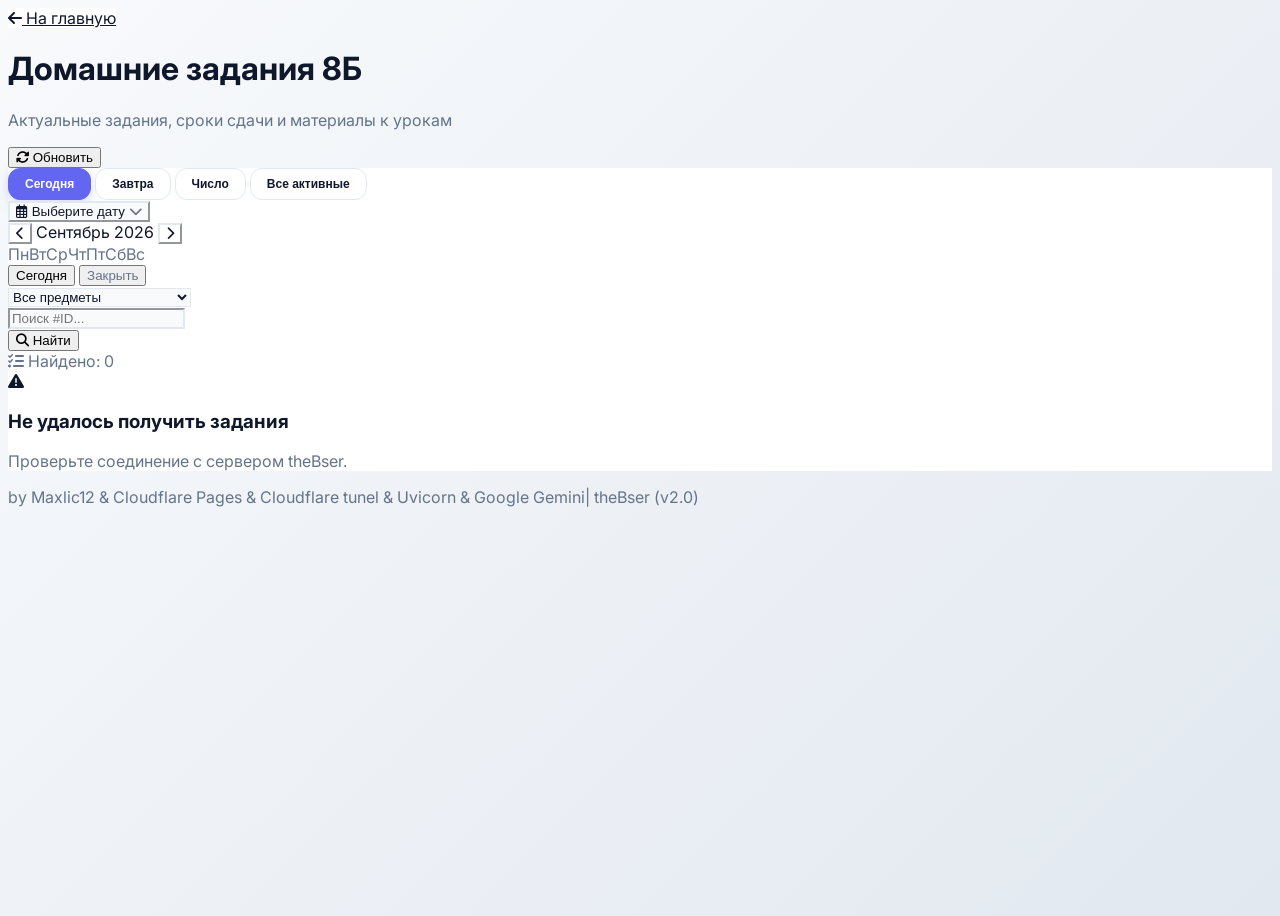
==== homework.html @ cbc35d7a "Add files via upload" ====
<!DOCTYPE html>
<html lang="ru">
<head>
    <meta charset="UTF-8">
    <meta name="viewport" content="width=device-width, initial-scale=1.0">
    <title>theBser — Домашние задания 8Б</title>


<!-- Yandex.Metrika counter -->
<script type="text/javascript">
    (function(m,e,t,r,i,k,a){
        m[i]=m[i]||function(){(m[i].a=m[i].a||[]).push(arguments)};
        m[i].l=1*new Date();
        for (var j = 0; j < document.scripts.length; j++) {if (document.scripts[j].src === r) { return; }}
        k=e.createElement(t),a=e.getElementsByTagName(t)[0],k.async=1,k.src=r,a.parentNode.insertBefore(k,a)
    })(window, document,'script','https://mc.yandex.ru/metrika/tag.js?id=111460868', 'ym');

    ym(111460868, 'init', {ssr:true, webvisor:true, clickmap:true, referrer: document.referrer, url: location.href, accurateTrackBounce:true, trackLinks:true});
</script>
<noscript><div><img src="https://mc.yandex.ru/watch/111460868" style="position:absolute; left:-9999px;" alt="" /></div></noscript>
<!-- /Yandex.Metrika counter -->




    <script>
        const initialTheme = localStorage.getItem('thebser_theme') || 'light';
        if (initialTheme === 'dark') {
            document.documentElement.classList.add('dark-theme');
        } else {
            document.documentElement.classList.remove('dark-theme');
        }
    </script>

    <link rel="stylesheet" href="https://cdn.jsdelivr.net/npm/tailwindcss@2.2.19/dist/tailwind.min.css">
    <link rel="stylesheet" href="https://cdn.jsdelivr.net/npm/@fortawesome/fontawesome-free@6.4.0/css/all.min.css">
    <link href="https://fonts.googleapis.com/css2?family=Inter:wght@400;500;600;700;800;900&display=swap" rel="stylesheet">
    <link rel="stylesheet" href="thebser-core.css">

    <style>
        .hw-card {
            transition: all 0.25s cubic-bezier(0.4, 0, 0.2, 1);
            cursor: pointer;
        }
        .hw-card:hover {
            transform: translateY(-4px);
            box-shadow: 0 16px 30px var(--shadow-color);
            border-color: var(--primary) !important;
        }
        .hw-input {
            background-color: var(--input-bg) !important;
            border-color: var(--card-border) !important;
            color: var(--text-main) !important;
        }
        .hw-input:focus {
            outline: none;
            border-color: var(--primary) !important;
            box-shadow: 0 0 0 3px rgba(99, 102, 241, 0.2);
        }

        /* Обрезка длинного текста карточек с троеточием (...) */
        .line-clamp-2 {
            display: -webkit-box;
            -webkit-line-clamp: 2;
            -webkit-box-orient: vertical;
            overflow: hidden;
            text-overflow: ellipsis;
        }
        .line-clamp-3 {
            display: -webkit-box;
            -webkit-line-clamp: 3;
            -webkit-box-orient: vertical;
            overflow: hidden;
            text-overflow: ellipsis;
        }
    </style>
</head>
<body class="p-3 sm:p-6 md:p-10">

    <div class="max-w-4xl mx-auto">
        <!-- ШАПКА -->
        <header class="flex flex-col sm:flex-row items-start sm:items-center justify-between pb-6 mb-6 border-b gap-4" style="border-color: var(--card-border) !important;">
            <div class="flex items-center gap-3">
                <a href="index.html" class="inline-flex items-center gap-2 px-3.5 py-2 rounded-2xl theme-card border hover:border-indigo-500 font-semibold text-xs transition shadow-sm">
                    <i class="fas fa-arrow-left text-indigo-500"></i>
                    <span>На главную</span>
                </a>
                <div class="h-6 w-[1px] bg-gray-300 dark:bg-gray-700 hidden sm:block"></div>
                <div>
                    <h1 class="text-xl sm:text-2xl font-black leading-tight flex items-center gap-2" style="color: var(--text-main) !important;">
                        <span>Домашние задания</span>
                        <span class="text-xs px-2 py-0.5 rounded-lg bg-indigo-500/20 text-indigo-400 font-bold uppercase tracking-wider">8Б</span>
                    </h1>
                    <p class="theme-text-muted text-xs">Актуальные задания, сроки сдачи и материалы к урокам</p>
                </div>
            </div>

            <button onclick="refreshHomework()" class="px-4 py-2 bg-indigo-600 hover:bg-indigo-700 text-white rounded-xl text-xs font-bold transition flex items-center gap-2 shadow-md">
                <i class="fas fa-sync-alt" id="refreshIcon"></i>
                <span>Обновить</span>
            </button>
        </header>

        <!-- ПАНЕЛЬ ВЫБОРА РЕЖИМА И ПОИСКА -->
        <div class="theme-card border rounded-3xl p-3.5 sm:p-5 shadow-sm mb-6">
            <div class="flex flex-col md:flex-row items-stretch md:items-center justify-between gap-3">
                
                <!-- Кнопки выбора режима (стиль как в расписании) -->
<div class="inline-flex items-center gap-1.5 p-1 rounded-2xl bg-gray-100 dark:bg-gray-900 border border-gray-200 dark:border-gray-800 text-xs font-bold self-start overflow-x-auto max-w-full">
    <button id="btnModeToday" onclick="setMode('today')" class="thebser-tab-btn active">Сегодня</button>
    <button id="btnModeTomorrow" onclick="setMode('tomorrow')" class="thebser-tab-btn inactive">Завтра</button>
    <button id="btnModeDate" onclick="setMode('date')" class="thebser-tab-btn inactive">Число</button>
    <button id="btnModeAll" onclick="setMode('all')" class="thebser-tab-btn inactive">Все активные</button>
</div>

                <!-- Поиск, календарь и счетчик -->
                <div class="flex flex-wrap items-center gap-2 justify-end">
                    <!-- Календарь TheBser -->
                    <div id="datePickerWrapper" class="hidden relative w-full sm:w-auto">
                        <button type="button" id="hwCalendarToggleBtn" onclick="toggleCustomCalendar(event)" class="hw-input border px-3.5 py-1.5 rounded-xl text-xs font-semibold flex items-center justify-between gap-2.5 w-full sm:w-auto shadow-sm transition hover:border-indigo-500">
                            <span class="flex items-center gap-2">
                                <i class="far fa-calendar-alt text-indigo-500"></i>
                                <span id="hwCalendarBtnLabel">Выберите дату</span>
                            </span>
                            <i class="fas fa-chevron-down text-[10px] theme-text-muted transition duration-200" id="hwCalendarChevron"></i>
                        </button>
                        <input type="hidden" id="hwDatePicker" value="">

                        <!-- Выпадающий календарь -->
                        <div id="hwCustomCalendar" onclick="event.stopPropagation()" class="hidden absolute top-full left-0 sm:left-auto sm:right-0 mt-2 z-50 theme-card border rounded-3xl p-4 shadow-2xl w-72 backdrop-blur-xl select-none animate-fadeIn">
                            <div class="flex items-center justify-between mb-3 pb-2 border-b border-gray-100 dark:border-gray-800">
                                <button type="button" onclick="navigateCalMonth(-1)" class="w-8 h-8 rounded-xl flex items-center justify-center theme-card border hover:border-indigo-500 text-xs text-indigo-500 transition shadow-2xs">
                                    <i class="fas fa-chevron-left"></i>
                                </button>
                                <span id="calMonthYearTitle" class="text-xs font-black capitalize" style="color: var(--text-main);">Сентябрь 2026</span>
                                <button type="button" onclick="navigateCalMonth(1)" class="w-8 h-8 rounded-xl flex items-center justify-center theme-card border hover:border-indigo-500 text-xs text-indigo-500 transition shadow-2xs">
                                    <i class="fas fa-chevron-right"></i>
                                </button>
                            </div>

                            <div class="grid grid-cols-7 gap-1 text-center text-[10px] font-bold theme-text-muted mb-1.5 uppercase">
                                <span>Пн</span><span>Вт</span><span>Ср</span><span>Чт</span><span>Пт</span><span class="text-indigo-400">Сб</span><span class="text-indigo-400">Вс</span>
                            </div>

                            <div id="calDaysGrid" class="grid grid-cols-7 gap-1 text-xs font-semibold text-center mb-3"></div>

                            <div class="pt-2 border-t border-gray-100 dark:border-gray-800 flex items-center justify-between">
                                <button type="button" onclick="pickCalToday()" class="text-[11px] font-bold text-indigo-500 hover:underline">Сегодня</button>
                                <button type="button" onclick="closeCustomCalendar()" class="text-[11px] theme-text-muted hover:text-red-500">Закрыть</button>
                            </div>
                        </div>
                    </div>

                    <!-- Выбор предмета -->
                    <div id="subjectPickerWrapper" class="hidden flex items-center gap-2 w-full sm:w-auto">
                        <select id="hwSubjectSelect" onchange="onSubjectChanged()" class="hw-input border px-3 py-1.5 rounded-xl text-xs font-semibold w-full sm:w-52 cursor-pointer">
                            <option value="">Все предметы</option>
                            <option value="Алгебра">Алгебра</option>
                            <option value="Геометрия">Геометрия</option>
                            <option value="Вероятность и статистика">Вероятность и статистика</option>
                            <option value="Русский язык">Русский язык</option>
                            <option value="Литература">Литература</option>
                            <option value="Физика">Физика</option>
                            <option value="Химия">Химия</option>
                            <option value="Биология">Биология</option>
                            <option value="География">География</option>
                            <option value="История">История</option>
                            <option value="Информатика">Информатика</option>
                            <option value="Английский язык">Английский язык</option>
                            <option value="ОБЗР">ОБЗР</option>
                            <option value="Технология">Технология</option>
                            <option value="Физкультура">Физкультура</option>
                            <option value="Музыка">Музыка</option>
                        </select>
                    </div>

                    <!-- Поиск ID -->
                    <div class="flex items-center gap-1.5">
                        <div class="relative w-32 sm:w-36">
                            <input type="number" id="searchIdInput" placeholder="Поиск #ID..." onkeydown="if(event.key==='Enter') searchHwById()" class="hw-input border px-3 py-1.5 rounded-xl text-xs font-mono font-semibold w-full">
                        </div>
                        <button onclick="searchHwById()" class="px-3 py-1.5 bg-indigo-600 hover:bg-indigo-700 text-white rounded-xl text-xs font-bold transition flex items-center gap-1 shadow-sm cursor-pointer">
                            <i class="fas fa-search text-[10px]"></i>
                            <span>Найти</span>
                        </button>
                    </div>

                    <!-- Счётчик найдено -->
                    <div class="hidden sm:flex items-center gap-2 px-3 py-1.5 rounded-xl border border-gray-200 dark:border-gray-800 text-xs font-medium theme-text-muted">
                        <i class="fas fa-tasks text-indigo-500"></i>
                        <span id="hwCountLabel">Найдено: 0</span>
                    </div>
                </div>

            </div>
        </div>

        <!-- КАРТОЧКИ ЗАДАНИЙ (2 КОЛОНКИ ВМЕСТО 3 ДЛЯ ПЛОТНОГО СТИЛЯ) -->
        <main id="hwContainer" class="grid grid-cols-1 md:grid-cols-2 gap-4 pb-12">
            <div class="col-span-full text-center py-20">
                <i class="fas fa-circle-notch fa-spin text-3xl text-indigo-500 mb-3"></i>
                <p class="theme-text-muted text-sm font-medium">Запрос к серверу...</p>
            </div>
        </main>

        <!-- ЕДИНЫЙ ПОДВАЛ -->
        <footer class="mt-20 text-center py-6 border-t theme-card" style="background: transparent !important; border-color: var(--card-border) !important;">
            <p class="text-sm font-medium theme-text-muted">by Maxlic12 & Cloudflare Pages & Cloudflare tunel & Uvicorn & Google Gemini| theBser (v2.0)</p>
        </footer>
    </div>

    <!-- 1. ПОЛНОРАЗМЕРНОЕ ОКНО ПРОСМОТРА ЗАДАНИЯ -->
    <div id="hwModal" onclick="closeHwModal()" style="display: none;" class="fixed inset-0 modal-blur-backdrop z-50 flex items-center justify-center p-3 sm:p-6 overflow-y-auto">
        <div onclick="event.stopPropagation()" class="modal-dialog-zoom theme-card border rounded-3xl max-w-2xl w-full max-h-[90vh] overflow-y-auto shadow-2xl p-5 sm:p-7 relative flex flex-col justify-between">
            <div>
                <div id="modalSubjectBar" class="h-2 -mx-5 -mt-5 sm:-mx-7 sm:-mt-7 mb-5 bar-default rounded-t-3xl"></div>

                <div class="flex items-start justify-between gap-3 mb-4">
                    <div>
                        <div class="flex items-center gap-2">
                            <span id="modalSubjectBadge" class="text-xs font-black uppercase tracking-wider text-indigo-500">Предмет</span>
                            <span id="modalTeacherBadge" class="text-xs theme-text-muted font-medium">• Учитель</span>
                        </div>
                        <h2 id="modalTitle" class="text-xl sm:text-2xl font-black mt-1 leading-snug">Заголовок задания</h2>
                    </div>
                    <button onclick="closeHwModal()" class="theme-text-muted hover:text-red-500 text-3xl font-light leading-none p-1">&times;</button>
                </div>

                <div class="flex flex-wrap items-center gap-2 mb-5">
                    <span id="modalDueDateBadge" class="thebser-badge badge-status-blue">
                        <i class="far fa-calendar-alt text-[10px]"></i>
                        <span>Задано на урок</span>
                    </span>
                    <span id="modalStatusBadge" class="thebser-badge badge-status-green">
                        <i class="fas fa-check-circle text-[10px]"></i>
                        <span>Можно сдать</span>
                    </span>
                </div>

                <div class="theme-card border p-4 sm:p-5 rounded-2xl mb-5">
                    <h4 class="text-xs font-bold uppercase tracking-wider theme-text-muted mb-2">Что нужно сделать:</h4>
                    <p id="modalDescription" class="text-sm font-medium leading-relaxed whitespace-pre-wrap break-words"></p>
                </div>

                <div id="modalMediaSection" class="hidden mb-5">
                    <h4 class="text-xs font-bold uppercase tracking-wider theme-text-muted mb-3 flex items-center gap-1.5">
                        <i class="fas fa-paperclip text-indigo-500"></i>
                        <span>Прикреплённые материалы:</span>
                    </h4>
                    <div id="modalMediaContainer" class="grid grid-cols-2 sm:grid-cols-3 gap-3"></div>
                </div>

                <div id="modalLinksSection" class="hidden mb-5">
                    <h4 class="text-xs font-bold uppercase tracking-wider theme-text-muted mb-3 flex items-center gap-1.5">
                        <i class="fas fa-link text-indigo-500"></i>
                        <span>Полезные ссылки:</span>
                    </h4>
                    <div id="modalLinksContainer" class="flex flex-col gap-2"></div>
                </div>
            </div>

            <div class="pt-4 border-t border-gray-100 dark:border-gray-800 flex flex-col sm:flex-row items-start sm:items-center justify-between text-xs theme-text-muted gap-2">
                <div class="flex items-center gap-2 flex-wrap">
                    <span id="modalCreatedAt">Добавлено: --</span>
                    <span id="modalUpdatedAt" class="text-indigo-500 font-semibold"></span>
                </div>
                <div class="flex items-center gap-2">
                    <button type="button" id="hwShareBtn" onclick="shareCurrentHw(this)" class="px-2.5 py-1 rounded-lg border border-indigo-500/30 hover:border-indigo-500 text-indigo-500 font-bold transition flex items-center gap-1.5 text-[11px] cursor-pointer">
                        <i class="fas fa-share-alt"></i>
                        <span>Поделиться</span>
                    </button>
                    <span id="modalTaskId" class="font-mono font-bold px-2 py-0.5 rounded bg-gray-100 dark:bg-gray-800 text-indigo-500">ID: #0</span>
                </div>
            </div>
        </div>
    </div>

    <!-- 2. LIGHTBOX ДЛЯ ФОТО -->
    <div id="photoViewerModal" style="display: none;" class="fixed inset-0 modal-blur-backdrop z-50 flex flex-col items-center justify-between p-4">
        <div class="w-full flex items-center justify-between max-w-5xl z-20 py-2">
            <span id="viewerCounter" class="text-xs font-mono font-bold text-white bg-white/10 px-3 py-1.5 rounded-xl">1 из 1</span>
            <div class="flex items-center gap-3">
                <button onclick="downloadActivePhoto(event)" class="px-3.5 py-1.5 rounded-xl bg-white/15 hover:bg-white/25 text-white text-xs font-bold flex items-center gap-1.5 transition">
                    <i class="fas fa-download text-xs"></i>
                    <span>Скачать фото</span>
                </button>
                <button onclick="closePhotoViewer()" class="text-white hover:text-red-400 text-3xl font-light leading-none p-1">&times;</button>
            </div>
        </div>

        <div id="viewerImgWrapper" class="relative w-full max-w-5xl flex-1 flex items-center justify-center overflow-hidden my-auto cursor-pointer">
            <button id="viewerPrevBtn" onclick="event.stopPropagation(); navigatePhoto(-1)" class="absolute left-2 top-1/2 -translate-y-1/2 w-12 h-12 rounded-full bg-black/60 hover:bg-black/90 text-white flex items-center justify-center text-lg z-30 transition border border-white/20">
                <i class="fas fa-chevron-left"></i>
            </button>
            <img id="viewerImage" src="" alt="Просмотр фото" class="max-h-[82vh] max-w-full object-contain rounded-2xl shadow-2xl transition duration-200 cursor-default" onclick="event.stopPropagation()">
            <button id="viewerNextBtn" onclick="event.stopPropagation(); navigatePhoto(1)" class="absolute right-2 top-1/2 -translate-y-1/2 w-12 h-12 rounded-full bg-black/60 hover:bg-black/90 text-white flex items-center justify-center text-lg z-30 transition border border-white/20">
                <i class="fas fa-chevron-right"></i>
            </button>
        </div>
        <div class="text-[11px] text-gray-400 py-2 pointer-events-none">Нажмите Escape или кликните по фону для выхода</div>
    </div>

    <!-- 3. ОКНО СКАЧИВАНИЯ НЕ-ФОТО ФАЙЛОВ -->
    <div id="fileDownloadModal" style="display: none;" class="fixed inset-0 modal-blur-backdrop z-50 flex items-center justify-center p-4">
        <div class="modal-dialog-zoom theme-card border rounded-3xl max-w-md w-full p-6 shadow-2xl text-center" onclick="event.stopPropagation()">
            <div class="w-16 h-16 rounded-2xl bg-indigo-500 bg-opacity-20 text-indigo-500 flex items-center justify-center text-3xl mx-auto mb-4">
                <i class="fas fa-file-download" id="fileDialogIcon"></i>
            </div>
            <h3 class="text-lg font-bold mb-1">Этот файл нельзя тут просмотреть</h3>
            <p class="theme-text-muted text-xs leading-relaxed mb-4">
                Но вы можете сохранить его на своё устройство.
            </p>
            <div class="p-3 rounded-2xl border mb-5 font-mono text-xs truncate" style="background-color: var(--input-bg);" id="fileDialogName">
                file.docx
            </div>
            <div class="flex items-center gap-3">
                <button onclick="closeFileDialog()" class="flex-1 py-2.5 rounded-xl border border-gray-300 dark:border-gray-700 text-xs font-bold transition">Отмена</button>
                <button id="fileDialogDownloadBtn" onclick="downloadCurrentDialogFile()" class="flex-1 py-2.5 rounded-xl bg-indigo-600 hover:bg-indigo-700 text-white text-xs font-bold flex items-center justify-center gap-1.5 transition shadow-md">
                    <i class="fas fa-download text-xs"></i>
                    <span>Скачать</span>
                </button>
            </div>
        </div>
    </div>

    <script>
        const API_URL = "https://api.thebservices.online";
        let activeMode = 'today';
        let selectedDate = getFormattedDate(new Date());
        let selectedSubject = '';
        let currentLoadedTasks = [];

        let currentGalleryPhotos = [];
        let currentPhotoIndex = 0;
        let currentFileDownloadRelativePath = "";
        let currentFileDownloadName = "";

        function triggerServerDownload(relativePath, filename) {
            const url = `${API_URL}/api/download?file_path=${encodeURIComponent(relativePath)}`;
            const a = document.createElement('a');
            a.href = url;
            a.setAttribute('download', filename || relativePath.split('/').pop() || 'download');
            document.body.appendChild(a);
            a.click();
            document.body.removeChild(a);
        }

        function getFormattedDate(d) {
            const year = d.getFullYear();
            const month = String(d.getMonth() + 1).padStart(2, '0');
            const day = String(d.getDate()).padStart(2, '0');
            return `${year}-${month}-${day}`;
        }

        // ТОЧНОЕ СОПОСТАВЛЕНИЕ ВСЕХ 16 ПРЕДМЕТОВ С ИХ ПОЛОСАМИ
        function getSubjectBarClass(subj) {
            const s = (subj || '').toLowerCase();
            if (s.includes('алгебр')) return 'bar-algebra';
            if (s.includes('геометр')) return 'bar-geometry';
            if (s.includes('вероятност')) return 'bar-probability';
            if (s.includes('русск')) return 'bar-russian';
            if (s.includes('литер')) return 'bar-literature';
            if (s.includes('физик')) return 'bar-physics';
            if (s.includes('хими')) return 'bar-chemistry';
            if (s.includes('биолог')) return 'bar-biology';
            if (s.includes('геогр')) return 'bar-geography';
            if (s.includes('истор')) return 'bar-history';
            if (s.includes('информ')) return 'bar-informatics';
            if (s.includes('англ')) return 'bar-english';
            if (s.includes('обзр')) return 'bar-obzr';
            if (s.includes('технолог')) return 'bar-technology';
            if (s.includes('физкульт')) return 'bar-pe';
            if (s.includes('музык')) return 'bar-music';
            return 'bar-default';
        }

        // ===== ЛОГИКА ФИРМЕННОГО КАЛЕНДАРЯ THEBSER =====
        const MONTH_NAMES_RU = [
            'Январь', 'Февраль', 'Март', 'Апрель', 'Май', 'Июнь',
            'Июль', 'Август', 'Сентябрь', 'Октябрь', 'Ноябрь', 'Декабрь'
        ];
        const MONTH_GENITIVE_RU = [
            'января', 'февраля', 'марта', 'апреля', 'мая', 'июня',
            'июля', 'августа', 'сентября', 'октября', 'ноября', 'декабря'
        ];

        let calCurrentYear = new Date().getFullYear();
        let calCurrentMonth = new Date().getMonth();

        function formatDisplayDate(dateStr) {
            const [y, m, d] = dateStr.split('-').map(Number);
            return `${d} ${MONTH_GENITIVE_RU[m - 1]} ${y}`;
        }

        function toggleCustomCalendar(e) {
            if (e) e.stopPropagation();
            const popup = document.getElementById('hwCustomCalendar');
            const chevron = document.getElementById('hwCalendarChevron');
            if (!popup) return;

            const isClosed = popup.classList.contains('hidden');
            if (isClosed) {
                // Синхронизируем открываемый месяц с текущей выбранной датой
                const [y, m] = selectedDate.split('-').map(Number);
                calCurrentYear = y;
                calCurrentMonth = m - 1;
                renderCalendarDays();
                popup.classList.remove('hidden');
                if (chevron) chevron.style.transform = 'rotate(180deg)';
            } else {
                closeCustomCalendar();
            }
        }

        function closeCustomCalendar() {
            const popup = document.getElementById('hwCustomCalendar');
            const chevron = document.getElementById('hwCalendarChevron');
            if (popup) popup.classList.add('hidden');
            if (chevron) chevron.style.transform = 'none';
        }

        function navigateCalMonth(delta) {
            calCurrentMonth += delta;
            if (calCurrentMonth < 0) {
                calCurrentMonth = 11;
                calCurrentYear--;
            } else if (calCurrentMonth > 11) {
                calCurrentMonth = 0;
                calCurrentYear++;
            }
            renderCalendarDays();
        }

        function renderCalendarDays() {
            const titleEl = document.getElementById('calMonthYearTitle');
            const gridEl = document.getElementById('calDaysGrid');
            if (titleEl) titleEl.textContent = `${MONTH_NAMES_RU[calCurrentMonth]} ${calCurrentYear}`;
            if (!gridEl) return;

            const firstDay = new Date(calCurrentYear, calCurrentMonth, 1).getDay();
            // Сдвиг для понедельника: 0 - Пн, 6 - Вс
            const shift = (firstDay + 6) % 7;
            const daysInMonth = new Date(calCurrentYear, calCurrentMonth + 1, 0).getDate();
            const daysInPrevMonth = new Date(calCurrentYear, calCurrentMonth, 0).getDate();

            const today = new Date();
            const todayStr = getFormattedDate(today);

            let html = '';

            // Дни предыдущего месяца (серые)
            for (let i = shift - 1; i >= 0; i--) {
                const dayNum = daysInPrevMonth - i;
                html += `<span class="p-2 text-gray-300 dark:text-gray-700 pointer-events-none">${dayNum}</span>`;
            }

            // Дни текущего месяца
            for (let day = 1; day <= daysInMonth; day++) {
                const dayStr = String(day).padStart(2, '0');
                const monthStr = String(calCurrentMonth + 1).padStart(2, '0');
                const fullDate = `${calCurrentYear}-${monthStr}-${dayStr}`;

                const isSelected = (fullDate === selectedDate);
                const isToday = (fullDate === todayStr);

                let dayClass = "w-8 h-8 mx-auto flex items-center justify-center rounded-xl cursor-pointer transition text-xs";

                if (isSelected) {
                    dayClass += " bg-indigo-600 text-white font-bold shadow-md shadow-indigo-500/30";
                } else if (isToday) {
                    dayClass += " border-2 border-indigo-500 text-indigo-500 font-bold hover:bg-indigo-500/10";
                } else {
                    dayClass += " hover:bg-gray-100 dark:hover:bg-gray-800 text-gray-800 dark:text-gray-200";
                }

                html += `<button type="button" onclick="selectCalendarDate('${fullDate}')" class="${dayClass}">${day}</button>`;
            }

            gridEl.innerHTML = html;
        }

        function selectCalendarDate(dateStr) {
            selectedDate = dateStr;
            const hiddenInput = document.getElementById('hwDatePicker');
            const label = document.getElementById('hwCalendarBtnLabel');

            if (hiddenInput) hiddenInput.value = dateStr;
            if (label) label.textContent = formatDisplayDate(dateStr);

            closeCustomCalendar();
            loadHomework({ date: selectedDate });
        }

        function pickCalToday() {
            selectCalendarDate(getFormattedDate(new Date()));
        }

        // Закрытие календаря при клике в любое место страницы
        document.addEventListener('click', (e) => {
            const wrapper = document.getElementById('datePickerWrapper');
            if (wrapper && !wrapper.contains(e.target)) {
                closeCustomCalendar();
            }
        });

        function setMode(mode) {
    activeMode = mode;
    const modes = ['today', 'tomorrow', 'date', 'all'];

    modes.forEach(m => {
        const btn = document.getElementById('btnMode' + capitalize(m));
        if (btn) {
            btn.className = (m === mode) ? "thebser-tab-btn active" : "thebser-tab-btn inactive";
        }
    });

    const datePicker = document.getElementById('datePickerWrapper');
    const subjectPicker = document.getElementById('subjectPickerWrapper');

    if (datePicker) datePicker.classList.add('hidden');
    if (subjectPicker) subjectPicker.classList.add('hidden');

    const now = new Date();

    if (mode === 'today') {
        selectedDate = getFormattedDate(now);
        loadHomework({ date: selectedDate });
    } else if (mode === 'tomorrow') {
        const tomorrow = new Date(now);
        tomorrow.setDate(now.getDate() + 1);
        selectedDate = getFormattedDate(tomorrow);
        loadHomework({ date: selectedDate });
    } else if (mode === 'date') {
        if (datePicker) datePicker.classList.remove('hidden');
        const hwDatePicker = document.getElementById('hwDatePicker');
        if (hwDatePicker) hwDatePicker.value = selectedDate;
        loadHomework({ date: selectedDate });
    } else if (mode === 'all') {
        if (subjectPicker) subjectPicker.classList.remove('hidden');
        loadHomework({ scope: 'all', subject: selectedSubject });
    }
}

        function capitalize(s) {
            return s.charAt(0).toUpperCase() + s.slice(1);
        }

        function onDateChanged() {
            const val = document.getElementById('hwDatePicker').value;
            if (val) {
                selectedDate = val;
                loadHomework({ date: selectedDate });
            }
        }

        function onSubjectChanged() {
            selectedSubject = document.getElementById('hwSubjectSelect').value;
            loadHomework({ scope: 'all', subject: selectedSubject });
        }

        function refreshHomework() {
            const icon = document.getElementById('refreshIcon');
            if (icon) icon.classList.add('fa-spin');
            setMode(activeMode);
            setTimeout(() => {
                if (icon) icon.classList.remove('fa-spin');
            }, 600);
        }

        async function loadHomework(params = {}) {
            const container = document.getElementById('hwContainer');
            if (!container) return [];

            container.innerHTML = `
                <div class="col-span-full text-center py-20">
                    <i class="fas fa-circle-notch fa-spin text-3xl text-indigo-500 mb-3"></i>
                    <p class="theme-text-muted text-sm font-medium">Запрос к серверу...</p>
                </div>
            `;

            let query = [];
            if (params.date) query.push(`date=${encodeURIComponent(params.date)}`);
            if (params.subject) query.push(`subject=${encodeURIComponent(params.subject)}`);
            if (params.scope) query.push(`scope=${encodeURIComponent(params.scope)}`);

            const url = `${API_URL}/api/homework${query.length ? '?' + query.join('&') : ''}`;

            try {
                const res = await fetch(url, { cache: 'no-store' });
                if (!res.ok) throw new Error();
                currentLoadedTasks = await res.json();

                const countLabel = document.getElementById('hwCountLabel');
                if (countLabel) countLabel.textContent = `Найдено: ${currentLoadedTasks.length}`;

                if (!currentLoadedTasks || currentLoadedTasks.length === 0) {
                    renderEmptyState();
                    return [];
                }

                container.innerHTML = currentLoadedTasks.map(item => renderHwCard(item)).join('');
                return currentLoadedTasks;

            } catch (err) {
                container.innerHTML = `
                    <div class="col-span-full text-center py-16 theme-card border rounded-3xl p-6 shadow-sm">
                        <i class="fas fa-exclamation-triangle text-amber-500 text-3xl mb-3"></i>
                        <h3 class="font-bold text-base mb-1" style="color: var(--text-main) !important;">Не удалось получить задания</h3>
                        <p class="theme-text-muted text-xs">Проверьте соединение с сервером theBser.</p>
                    </div>
                `;
                return [];
            }
        }

        function renderEmptyState() {
            const container = document.getElementById('hwContainer');
            const countLabel = document.getElementById('hwCountLabel');
            if (countLabel) countLabel.textContent = 'Найдено: 0';

            if (!container) return;
            container.innerHTML = `
                <div class="col-span-full text-center py-16 theme-card border rounded-3xl p-8 shadow-sm">
                    <div class="w-16 h-16 rounded-2xl bg-indigo-500 bg-opacity-20 text-indigo-500 flex items-center justify-center mx-auto mb-4 border border-indigo-500/30">
                        <i class="fas fa-tasks text-2xl text-indigo-500"></i>
                    </div>
                    <h3 class="font-bold text-base mb-1" style="color: var(--text-main) !important;">Заданий нет</h3>
                    <p class="theme-text-muted text-xs max-w-sm mx-auto leading-relaxed">
                        На выбранный день домашние задания не найдены.
                    </p>
                </div>
            `;
        }

        function renderHwCard(item) {
            const barClass = getSubjectBarClass(item.subject);
            // Яркие контрастные статусы сдачи
            const statusHtml = item.is_overdue
                ? `<span class="thebser-badge badge-status-amber"><i class="fas fa-clock text-[9px]"></i> Можно было сдать до ${item.formatted_due_date || item.due_date}</span>`
                : `<span class="thebser-badge badge-status-green"><i class="fas fa-check-circle text-[9px]"></i> Можно сдать до ${item.formatted_due_date || item.due_date}</span>`;

            const hasMedia = item.media_files && item.media_files.length > 0;
            const hasLinks = item.links && item.links.length > 0;

            return `
                <div onclick="openHwModal(${item.id})" class="hw-card theme-card border rounded-3xl p-5 shadow-xs flex flex-col justify-between relative overflow-hidden">
                    <div>
                        <div class="h-1.5 -mx-5 -mt-5 mb-4 ${barClass}"></div>
                        <div class="flex items-start justify-between gap-2 mb-1.5">
                            <span class="text-xs font-black uppercase tracking-wider text-indigo-500 truncate">${item.subject}</span>
                            <span class="text-[11px] font-bold px-2.5 py-0.5 rounded-xl bg-gray-100 dark:bg-gray-800 theme-text-muted flex-shrink-0">
                                Задано на: ${item.formatted_target_date || item.target_date}
                            </span>
                        </div>
                        <div class="text-[11px] theme-text-muted mb-2 font-medium truncate flex items-center justify-between">
                            <span><i class="fas fa-chalkboard-teacher mr-1"></i>${item.teacher || 'Учитель'}</span>
                        </div>
                        <h3 class="font-bold text-sm sm:text-base leading-snug mb-2 line-clamp-2" style="color: var(--text-main);" title="${item.title}">${item.title}</h3>
                        <p class="text-xs theme-text-muted leading-relaxed line-clamp-3 mb-4">${item.description}</p>
                    </div>

                    <div class="pt-3 border-t border-gray-100 dark:border-gray-800 flex flex-col gap-2.5">
                        <div>${statusHtml}</div>
                        <div class="flex items-center justify-between text-xs theme-text-muted">
                            <div class="flex items-center gap-3">
                                ${hasMedia ? `<span class="text-[11px] font-medium flex items-center gap-1.5"><i class="fas fa-paperclip text-indigo-400"></i> ${item.media_files.length}</span>` : ''}
                                ${hasLinks ? `<span class="text-[11px] font-medium flex items-center gap-1.5"><i class="fas fa-link text-indigo-400"></i> ${item.links.length}</span>` : ''}
                            </div>
                            <span class="font-mono text-[11px] font-bold px-2 py-0.5 rounded-lg bg-gray-100 dark:bg-gray-800 text-indigo-400 border border-gray-200 dark:border-gray-700/60 shadow-xs">
                                ID: #${item.id}
                            </span>
                        </div>
                    </div>
                </div>
            `;
        }

        function openHwModal(taskId) {
            const task = currentLoadedTasks.find(t => t.id === taskId);
            if (!task) return;

            activeModalHwTask = task; // Включаем кнопку «Поделиться»
            history.replaceState(null, '', `?id=${task.id}`); // Синхронизируем URL для QR-кодов

            const modal = document.getElementById('hwModal');
            if (!modal) return;

            document.getElementById('modalSubjectBar').className = `h-2 -mx-5 -mt-5 sm:-mx-7 sm:-mt-7 mb-5 ${getSubjectBarClass(task.subject)} rounded-t-3xl`;
            document.getElementById('modalSubjectBadge').textContent = task.subject;
            document.getElementById('modalTeacherBadge').textContent = `• ${task.teacher || 'Учитель'}`;
            document.getElementById('modalTitle').textContent = task.title;
            document.getElementById('modalDueDateBadge').textContent = `Срок сдачи: до ${task.formatted_due_date || task.due_date}`;
            document.getElementById('modalDescription').textContent = task.description;
            document.getElementById('modalCreatedAt').textContent = `Опубликовано: ${task.created_at || '--'}`;
            document.getElementById('modalUpdatedAt').textContent = task.updated_at ? `(Изм.: ${task.updated_at})` : '';
            document.getElementById('modalTaskId').textContent = `ID задания: #${task.id}`;

            // Статус сдачи: сочный зелёный или янтарный с иконкой
            const statusBadge = document.getElementById('modalStatusBadge');
            if (task.is_overdue) {
                statusBadge.className = "thebser-badge badge-status-amber";
                statusBadge.innerHTML = `<i class="fas fa-clock text-[10px]"></i> Срок сдачи истёк`;
            } else {
                statusBadge.className = "thebser-badge badge-status-green";
                statusBadge.innerHTML = `<i class="fas fa-check-circle text-[10px]"></i> Можно сдать`;
            }

            // Бейдж даты урока
            const dueDateBadge = document.getElementById('modalDueDateBadge');
            if (dueDateBadge) {
                dueDateBadge.className = "thebser-badge badge-status-blue";
                dueDateBadge.innerHTML = `<i class="far fa-calendar-alt text-[10px]"></i> Задано на: ${task.formatted_target_date || task.target_date}`;
            }

            const mediaSec = document.getElementById('modalMediaSection');
            const mediaCont = document.getElementById('modalMediaContainer');
            if (task.media_files && task.media_files.length > 0) {
                mediaSec.classList.remove('hidden');
                const imageFiles = task.media_files.filter(f => f.match(/\.(jpg|jpeg|png|webp)$/i));

                mediaCont.innerHTML = task.media_files.map(filePath => {
                    const fullUrl = `${API_URL}${filePath}`;
                    const isImg = filePath.match(/\.(jpg|jpeg|png|webp)$/i);
                    const fileName = filePath.split('/').pop();

                    if (isImg) {
                        const imgIdx = imageFiles.indexOf(filePath);
                        return `
                            <div onclick="openPhotoViewerFromTask(${task.id}, ${imgIdx})" class="block rounded-xl overflow-hidden border border-gray-200 dark:border-gray-800 hover:opacity-90 transition cursor-pointer relative group">
                                <img src="${fullUrl}" class="w-full h-24 object-cover" alt="Медиа">
                                <div class="absolute inset-0 bg-black/40 opacity-0 group-hover:opacity-100 flex items-center justify-center text-white transition text-xs font-bold">
                                    <i class="fas fa-search-plus mr-1"></i> Просмотр
                                </div>
                            </div>
                        `;
                    } else {
                        const isAudio = filePath.match(/\.(mp3|wav|ogg|m4a)$/i);
                        const iconClass = isAudio ? 'fa-music text-purple-500' : 'fa-file-alt text-indigo-500';
                        return `
                            <div onclick="openFileDialog('${filePath}', '${fileName}', '${iconClass}')" class="flex items-center gap-2 p-3 rounded-xl border border-gray-200 dark:border-gray-800 theme-card text-xs font-semibold hover:border-indigo-500 transition truncate cursor-pointer">
                                <i class="fas ${iconClass} text-lg flex-shrink-0"></i>
                                <span class="truncate flex-1">${fileName}</span>
                            </div>
                        `;
                    }
                }).join('');
            } else {
                mediaSec.classList.add('hidden');
            }

            const linksSec = document.getElementById('modalLinksSection');
            const linksCont = document.getElementById('modalLinksContainer');
            if (task.links && task.links.length > 0) {
                linksSec.classList.remove('hidden');
                linksCont.innerHTML = task.links.map(l => `
                    <a href="${l.url}" target="_blank" class="flex items-center justify-between p-3 rounded-xl border border-gray-200 dark:border-gray-800 theme-card text-xs font-semibold hover:border-indigo-500 transition group">
                        <span class="flex items-center gap-2 truncate">
                            <i class="fas fa-external-link-alt text-indigo-500 text-[11px]"></i>
                            <span class="group-hover:text-indigo-500 transition truncate">${l.title}</span>
                        </span>
                        <span class="text-[10px] theme-text-muted truncate ml-2 font-mono">${l.url.replace(/^https?:\/\//, '')}</span>
                    </a>
                `).join('');
            } else {
                linksSec.classList.add('hidden');
            }

            modal.style.display = 'flex';
            document.body.style.overflow = 'hidden';
        }

        function closeHwModal() {
            const modal = document.getElementById('hwModal');
            if (modal) {
                modal.style.display = 'none';
                document.body.style.overflow = '';
            }
            activeModalHwTask = null;
            history.replaceState(null, '', window.location.pathname);
        }

        function openPhotoViewerFromTask(taskId, imgIndex) {
            const task = currentLoadedTasks.find(t => t.id === taskId);
            if (!task) return;

            currentGalleryPhotos = task.media_files.filter(f => f.match(/\.(jpg|jpeg|png|webp)$/i));
            currentPhotoIndex = imgIndex >= 0 ? imgIndex : 0;
            updatePhotoViewer();

            const modal = document.getElementById('photoViewerModal');
            if (modal) modal.style.display = 'flex';
        }

        function updatePhotoViewer() {
            if (currentGalleryPhotos.length === 0) return;
            const fullUrl = `${API_URL}${currentGalleryPhotos[currentPhotoIndex]}`;

            document.getElementById('viewerImage').src = fullUrl;
            document.getElementById('viewerCounter').textContent = `${currentPhotoIndex + 1} из ${currentGalleryPhotos.length}`;

            const prevBtn = document.getElementById('viewerPrevBtn');
            const nextBtn = document.getElementById('viewerNextBtn');

            if (currentGalleryPhotos.length <= 1) {
                prevBtn.classList.add('hidden');
                nextBtn.classList.add('hidden');
            } else {
                prevBtn.classList.remove('hidden');
                nextBtn.classList.remove('hidden');
                prevBtn.disabled = (currentPhotoIndex === 0);
                nextBtn.disabled = (currentPhotoIndex === currentGalleryPhotos.length - 1);
            }
        }

        function navigatePhoto(delta) {
            const next = currentPhotoIndex + delta;
            if (next >= 0 && next < currentGalleryPhotos.length) {
                currentPhotoIndex = next;
                updatePhotoViewer();
            }
        }

        function downloadActivePhoto(event) {
            if (event) event.stopPropagation();
            if (currentGalleryPhotos.length === 0) return;
            const relPath = currentGalleryPhotos[currentPhotoIndex];
            const fname = relPath.split('/').pop();
            triggerServerDownload(relPath, fname);
        }

        function closePhotoViewer() {
            const modal = document.getElementById('photoViewerModal');
            if (modal) modal.style.display = 'none';
        }

        function openFileDialog(relPath, fileName, iconClass) {
            currentFileDownloadRelativePath = relPath;
            currentFileDownloadName = fileName;

            document.getElementById('fileDialogName').textContent = fileName;
            document.getElementById('fileDialogIcon').className = `fas ${iconClass}`;
            document.getElementById('fileDownloadModal').style.display = 'flex';
        }

        function closeFileDialog() {
            const modal = document.getElementById('fileDownloadModal');
            if (modal) modal.style.display = 'none';
        }

        function downloadCurrentDialogFile() {
            if (currentFileDownloadRelativePath) {
                triggerServerDownload(currentFileDownloadRelativePath, currentFileDownloadName);
                closeFileDialog();
            }
        }

        window.addEventListener('keydown', (e) => {
            if (e.key === 'Escape' || e.keyCode === 27) {
                closePhotoViewer();
                closeFileDialog();
                closeHwModal();
            }
        });

        async function searchHwById(customId = null) {
            const input = document.getElementById('searchIdInput');
            const targetId = customId || (input ? parseInt(input.value, 10) : null);

            if (!targetId || isNaN(targetId)) return;

            let task = currentLoadedTasks.find(t => t.id === targetId);

            if (!task) {
                try {
                    const res = await fetch(`${API_URL}/api/homework/${targetId}`, { cache: 'no-store' });
                    if (res.ok) {
                        const data = await res.json();
                        if (data && !data.error) {
                            task = data;
                            currentLoadedTasks.unshift(task);
                            document.getElementById('hwContainer').innerHTML = currentLoadedTasks.map(item => renderHwCard(item)).join('');
                        }
                    }
                } catch (e) {}
            }

            if (task) {
                openHwModal(task.id);
            } else {
                alert(`Задание с ID #${targetId} не найдено.`);
            }
        }

        document.addEventListener('DOMContentLoaded', async () => {
            const hwDatePicker = document.getElementById('hwDatePicker');
            if (hwDatePicker) hwDatePicker.value = selectedDate;

            const urlParams = new URLSearchParams(window.location.search);
            const targetId = urlParams.get('id');

            if (targetId) {
                searchHwById(parseInt(targetId, 10));
            } else {
                setMode('today');
            }
        });


        let activeModalHwTask = null;

        // Внутри функции openHwModal(taskId) первой строкой добавь:
        // activeModalHwTask = task;

        async function shareCurrentHw(btn) {
            if (!activeModalHwTask) return;
            const url = `${window.location.origin}${window.location.pathname}?id=${activeModalHwTask.id}`;
            const title = `ДЗ по предмету ${activeModalHwTask.subject}`;
            const text = `${activeModalHwTask.title} (сдать до ${activeModalHwTask.formatted_due_date || activeModalHwTask.due_date})`;

            if (navigator.share) {
                try {
                    await navigator.share({ title, text, url });
                    return;
                } catch (e) {}
            }

            navigator.clipboard.writeText(url).then(() => {
                btn.innerHTML = `<i class="fas fa-check text-emerald-500"></i> <span class="text-emerald-500">Скопировано!</span>`;
                setTimeout(() => {
                    btn.innerHTML = `<i class="fas fa-share-alt"></i> <span>Поделиться</span>`;
                }, 2000);
            });
        }
    </script>
</body>
</html>
---- thebser-core.css ----
/* ===== THEBSER DESIGN SYSTEM (CORE TOKENS, MODALS & SUBJECTS) ===== */
:root {
    --bg-gradient: linear-gradient(135deg, #f8fafc 0%, #e2e8f0 100%);
    --card-bg: #ffffff;
    --card-border: #e2e8f0;
    --text-main: #0f172a;
    --text-muted: #64748b;
    --primary: #6366f1;
    --primary-hover: #4f46e5;
    --shadow-color: rgba(0, 0, 0, 0.08);
    --input-bg: #f8fafc;
}

.dark-theme {
    --bg-gradient: linear-gradient(135deg, #090d16 0%, #0f172a 100%);
    --card-bg: #131b2e;
    --card-border: #1e293b;
    --text-main: #f8fafc;
    --text-muted: #94a3b8;
    --primary: #818cf8;
    --primary-hover: #6366f1;
    --shadow-color: rgba(0, 0, 0, 0.4);
    --input-bg: #0b1120;
}

body {
    font-family: 'Inter', -apple-system, BlinkMacSystemFont, "Segoe UI", Roboto, sans-serif;
    background: var(--bg-gradient) !important;
    color: var(--text-main) !important;
    min-height: 100vh;
    transition: background 0.3s ease, color 0.3s ease;
}

.theme-card {
    background-color: var(--card-bg) !important;
    border-color: var(--card-border) !important;
    color: var(--text-main) !important;
}

.theme-text-muted {
    color: var(--text-muted) !important;
}

.dark-theme h1, .dark-theme h2, .dark-theme h3, .dark-theme h4 {
    color: #f8fafc !important;
}

/* ЭТАЛОННОЕ МОДАЛЬНОЕ ОКНО */
.modal-blur-backdrop {
    background-color: rgba(0, 0, 0, 0.8) !important;
    backdrop-filter: blur(14px) !important;
    -webkit-backdrop-filter: blur(14px) !important;
}

.modal-dialog-zoom {
    animation: thebserModalZoom 0.24s cubic-bezier(0.16, 1, 0.3, 1) both;
}

@keyframes thebserModalZoom {
    0% {
        opacity: 0;
        transform: scale(0.95) translateY(14px);
    }
    100% {
        opacity: 1;
        transform: scale(1) translateY(0);
    }
}

/* КНОПКИ ВЫБОРА И ФИЛЬТРОВ */
.thebser-tab-btn {
    padding: 0.5rem 1rem;
    border-radius: 0.75rem;
    font-size: 0.75rem;
    font-weight: 700;
    transition: all 0.2s ease;
    cursor: pointer;
    user-select: none;
    white-space: nowrap;
    display: inline-flex;
    align-items: center;
    gap: 0.375rem;
}

.thebser-tab-btn.inactive {
    background-color: var(--card-bg) !important;
    border: 1px solid var(--card-border) !important;
    color: var(--text-main) !important;
}

.thebser-tab-btn.inactive:hover {
    border-color: var(--primary) !important;
    color: var(--primary) !important;
}

.thebser-tab-btn.active {
    background-color: #6366f1 !important;
    color: #ffffff !important;
    border: 1px solid #6366f1 !important;
    box-shadow: 0 4px 12px rgba(99, 102, 241, 0.25);
}

/* ЦВЕТНЫЕ ПОЛОСЫ 16 ПРЕДМЕТОВ */
.bar-algebra { background: linear-gradient(90deg, #3b82f6 0%, #2563eb 100%); }
.bar-geometry { background: linear-gradient(90deg, #2563eb 0%, #1d4ed8 100%); }
.bar-probability { background: linear-gradient(90deg, #84cc16 0%, #65a30d 100%); }
.bar-russian { background: linear-gradient(90deg, #ef4444 0%, #dc2626 100%); }
.bar-literature { background: linear-gradient(90deg, #10b981 0%, #059669 100%); }
.bar-physics { background: linear-gradient(90deg, #6366f1 0%, #4f46e5 100%); }
.bar-chemistry { background: linear-gradient(90deg, #f59e0b 0%, #d97706 100%); }
.bar-biology { background: linear-gradient(90deg, #8b5cf6 0%, #7c3aed 100%); }
.bar-geography { background: linear-gradient(90deg, #f97316 0%, #ea580c 100%); }
.bar-history { background: linear-gradient(90deg, #d97706 0%, #b45309 100%); }
.bar-informatics { background: linear-gradient(90deg, #0ea5e9 0%, #0284c7 100%); }
.bar-english { background: linear-gradient(90deg, #ec4899 0%, #db2777 100%); }
.bar-obzr { background: linear-gradient(90deg, #64748b 0%, #475569 100%); }
.bar-technology { background: linear-gradient(90deg, #f43f5e 0%, #e11d48 100%); }
.bar-pe { background: linear-gradient(90deg, #14b8a6 0%, #0f766e 100%); }
.bar-music { background: linear-gradient(90deg, #d946ef 0%, #be185d 100%); }
.bar-default { background: linear-gradient(90deg, #6366f1 0%, #8b5cf6 100%); }

.modal-blur-backdrop {
    position: fixed !important;
    inset: 0 !important;
    z-index: 9999 !important;
    background-color: rgba(0, 0, 0, 0.8) !important;
    backdrop-filter: blur(14px) !important;
    -webkit-backdrop-filter: blur(14px) !important;
}

/* ===== ЦВЕТНЫЕ БЕЙДЖИ СТАТУСОВ (ДЗ И ТЕСТЫ) ===== */
.thebser-badge {
    display: inline-flex;
    align-items: center;
    gap: 0.35rem;
    padding: 0.3rem 0.75rem;
    border-radius: 9999px;
    font-size: 0.7rem;
    font-weight: 800;
    line-height: 1;
    letter-spacing: 0.02em;
    text-transform: uppercase;
    box-shadow: 0 2px 6px rgba(0, 0, 0, 0.04);
}

/* Зелёный (Можно сдать / Успешно) */
.badge-status-green {
    background-color: rgba(16, 185, 129, 0.15) !important;
    color: #059669 !important;
    border: 1px solid rgba(16, 185, 129, 0.4) !important;
}
.dark-theme .badge-status-green {
    background-color: rgba(16, 185, 129, 0.22) !important;
    color: #34d399 !important;
    border-color: rgba(52, 211, 153, 0.5) !important;
}

/* Оранжево-янтарный (Завтра! / Скоро сдача) */
.badge-status-amber {
    background-color: rgba(245, 158, 11, 0.15) !important;
    color: #d97706 !important;
    border: 1px solid rgba(245, 158, 11, 0.45) !important;
}
.dark-theme .badge-status-amber {
    background-color: rgba(245, 158, 11, 0.25) !important;
    color: #fbbf24 !important;
    border-color: rgba(251, 191, 36, 0.5) !important;
}

/* Красный (Сегодня! / Просрочено) */
.badge-status-red {
    background-color: rgba(239, 68, 68, 0.15) !important;
    color: #dc2626 !important;
    border: 1px solid rgba(239, 68, 68, 0.45) !important;
    animation: badgePulse 2s infinite ease-in-out;
}
.dark-theme .badge-status-red {
    background-color: rgba(239, 68, 68, 0.25) !important;
    color: #f87171 !important;
    border-color: rgba(248, 113, 113, 0.5) !important;
}

/* Фиолетово-синий (Запланировано) */
.badge-status-blue {
    background-color: rgba(99, 102, 241, 0.15) !important;
    color: #4f46e5 !important;
    border: 1px solid rgba(99, 102, 241, 0.4) !important;
}
.dark-theme .badge-status-blue {
    background-color: rgba(99, 102, 241, 0.22) !important;
    color: #818cf8 !important;
    border-color: rgba(129, 140, 248, 0.5) !important;
}

@keyframes badgePulse {
    0%, 100% { transform: scale(1); }
    50% { transform: scale(1.04); }
}
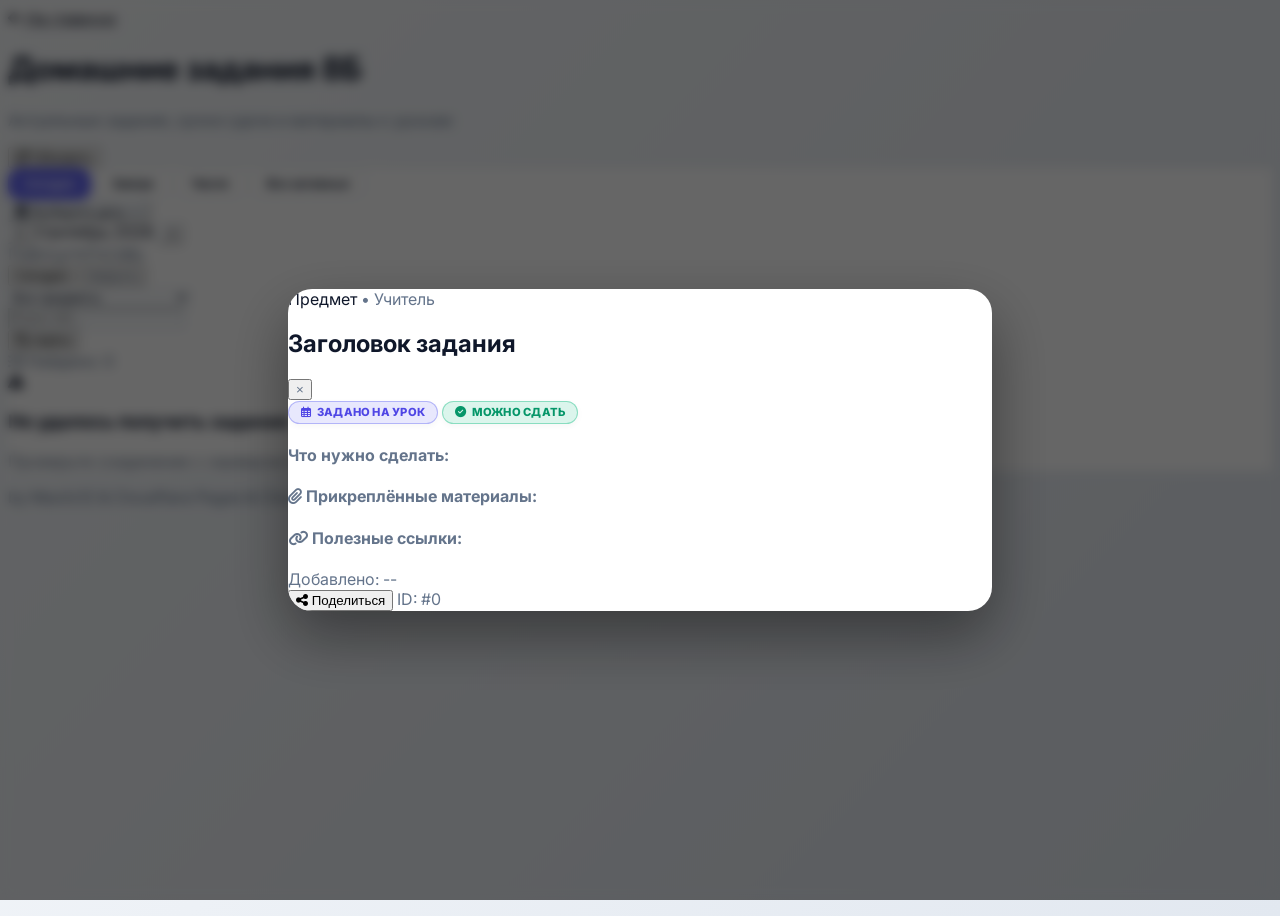
==== commit d0c83190: "Add files via upload" ====
--- a/homework.html
+++ b/homework.html
@@ -58,7 +58,7 @@
             box-shadow: 0 0 0 3px rgba(99, 102, 241, 0.2);
         }
 
-        /* Обрезка длинного текста карточек с троеточием (...) */
+        /* Обрезка длинного текста карточек */
         .line-clamp-2 {
             display: -webkit-box;
             -webkit-line-clamp: 2;
@@ -72,6 +72,81 @@
             -webkit-box-orient: vertical;
             overflow: hidden;
             text-overflow: ellipsis;
+        }
+
+        /* ===== 1. ПОЛНОЭКРАННЫЙ ПРОСМОТР ФОТО (LIGHTBOX) ===== */
+        #photoViewerModal {
+            position: fixed !important;
+            inset: 0 !important;
+            z-index: 99999 !important;
+            background: rgba(0, 0, 0, 0.92) !important;
+            backdrop-filter: blur(10px) !important;
+            display: flex;
+            flex-direction: column !important;
+            justify-content: space-between !important;
+            align-items: center !important;
+            padding: 12px !important;
+            overflow: hidden !important;
+        }
+
+        /* Контейнер фотки: min-height: 0 не дает фотке распирать окно за экран */
+        #viewerImgWrapper {
+            flex: 1 1 0% !important;
+            min-height: 0 !important;
+            min-width: 0 !important;
+            width: 100% !important;
+            display: flex !important;
+            align-items: center !important;
+            justify-content: center !important;
+            position: relative !important;
+            overflow: hidden !important;
+        }
+
+        /* Картинка: строго вписывается в экран по высоте и ширине на ПК и смартфонах */
+        #viewerImage {
+            max-width: 94vw !important;
+            max-height: 80vh !important;
+            width: auto !important;
+            height: auto !important;
+            object-fit: contain !important;
+            border-radius: 1rem !important;
+            box-shadow: 0 20px 60px rgba(0, 0, 0, 0.8) !important;
+            display: block !important;
+            margin: auto !important;
+        }
+
+        /* ===== 2. МОДАЛКА ДЗ (ДЛИННЫЙ ТЕКСТ) ===== */
+        #hwModal {
+            position: fixed !important;
+            inset: 0 !important;
+            z-index: 99990 !important;
+            display: flex !important;
+            align-items: center !important;
+            justify-content: center !important;
+            padding: 12px !important;
+            background: rgba(0, 0, 0, 0.6) !important;
+            backdrop-filter: blur(6px) !important;
+        }
+
+        /* Ограничиваем высоту модалки и включаем плавный внутренний скролл */
+        #hwModal > div {
+            max-height: 90vh !important;
+            max-width: 44rem !important;
+            width: 100% !important;
+            overflow-y: auto !important;
+            -webkit-overflow-scrolling: touch !important;
+            border-radius: 1.5rem !important;
+            box-sizing: border-box !important;
+            box-shadow: 0 25px 60px rgba(0, 0, 0, 0.4) !important;
+        }
+
+        /* Красивый тонкий скроллбар */
+        #hwModal > div::-webkit-scrollbar {
+            width: 6px;
+        }
+        #hwModal > div::-webkit-scrollbar-thumb {
+            background: rgba(99, 102, 241, 0.4);
+            border-radius: 10px;
         }
     </style>
 </head>
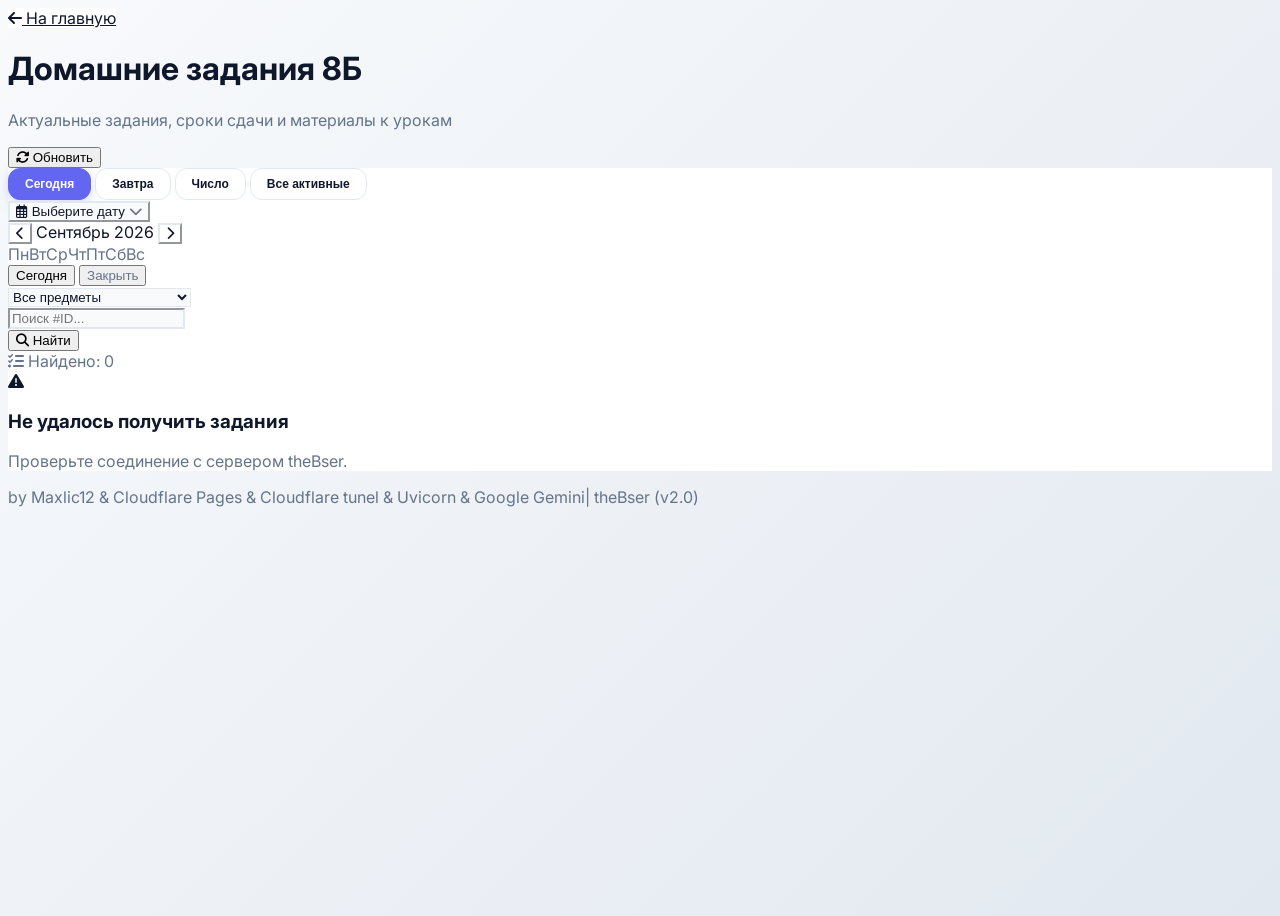
==== commit b2d861a3: "Add files via upload" ====
--- a/homework.html
+++ b/homework.html
@@ -4,7 +4,6 @@
     <meta charset="UTF-8">
     <meta name="viewport" content="width=device-width, initial-scale=1.0">
     <title>theBser — Домашние задания 8Б</title>
-
 
 <!-- Yandex.Metrika counter -->
 <script type="text/javascript">
@@ -20,9 +19,6 @@
 <noscript><div><img src="https://mc.yandex.ru/watch/111460868" style="position:absolute; left:-9999px;" alt="" /></div></noscript>
 <!-- /Yandex.Metrika counter -->
 
-
-
-
     <script>
         const initialTheme = localStorage.getItem('thebser_theme') || 'light';
         if (initialTheme === 'dark') {
@@ -74,79 +70,20 @@
             text-overflow: ellipsis;
         }
 
-        /* ===== 1. ПОЛНОЭКРАННЫЙ ПРОСМОТР ФОТО (LIGHTBOX) ===== */
-        #photoViewerModal {
-            position: fixed !important;
-            inset: 0 !important;
-            z-index: 99999 !important;
-            background: rgba(0, 0, 0, 0.92) !important;
-            backdrop-filter: blur(10px) !important;
-            display: flex;
-            flex-direction: column !important;
-            justify-content: space-between !important;
-            align-items: center !important;
-            padding: 12px !important;
-            overflow: hidden !important;
-        }
-
-        /* Контейнер фотки: min-height: 0 не дает фотке распирать окно за экран */
+        /* Лайтбокс: контейнер изображения с поддержкой зума */
         #viewerImgWrapper {
-            flex: 1 1 0% !important;
-            min-height: 0 !important;
-            min-width: 0 !important;
-            width: 100% !important;
-            display: flex !important;
-            align-items: center !important;
-            justify-content: center !important;
-            position: relative !important;
-            overflow: hidden !important;
-        }
-
-        /* Картинка: строго вписывается в экран по высоте и ширине на ПК и смартфонах */
+            user-select: none;
+            -webkit-user-select: none;
+            touch-action: none;
+        }
         #viewerImage {
-            max-width: 94vw !important;
             max-height: 80vh !important;
-            width: auto !important;
-            height: auto !important;
+            max-width: 90vw !important;
             object-fit: contain !important;
-            border-radius: 1rem !important;
-            box-shadow: 0 20px 60px rgba(0, 0, 0, 0.8) !important;
-            display: block !important;
-            margin: auto !important;
-        }
-
-        /* ===== 2. МОДАЛКА ДЗ (ДЛИННЫЙ ТЕКСТ) ===== */
-        #hwModal {
-            position: fixed !important;
-            inset: 0 !important;
-            z-index: 99990 !important;
-            display: flex !important;
-            align-items: center !important;
-            justify-content: center !important;
-            padding: 12px !important;
-            background: rgba(0, 0, 0, 0.6) !important;
-            backdrop-filter: blur(6px) !important;
-        }
-
-        /* Ограничиваем высоту модалки и включаем плавный внутренний скролл */
-        #hwModal > div {
-            max-height: 90vh !important;
-            max-width: 44rem !important;
-            width: 100% !important;
-            overflow-y: auto !important;
-            -webkit-overflow-scrolling: touch !important;
-            border-radius: 1.5rem !important;
-            box-sizing: border-box !important;
-            box-shadow: 0 25px 60px rgba(0, 0, 0, 0.4) !important;
-        }
-
-        /* Красивый тонкий скроллбар */
-        #hwModal > div::-webkit-scrollbar {
-            width: 6px;
-        }
-        #hwModal > div::-webkit-scrollbar-thumb {
-            background: rgba(99, 102, 241, 0.4);
-            border-radius: 10px;
+            user-select: none !important;
+            -webkit-user-drag: none !important;
+            transition: transform 0.12s ease-out;
+            transform-origin: center center;
         }
     </style>
 </head>
@@ -180,17 +117,14 @@
         <div class="theme-card border rounded-3xl p-3.5 sm:p-5 shadow-sm mb-6">
             <div class="flex flex-col md:flex-row items-stretch md:items-center justify-between gap-3">
                 
-                <!-- Кнопки выбора режима (стиль как в расписании) -->
-<div class="inline-flex items-center gap-1.5 p-1 rounded-2xl bg-gray-100 dark:bg-gray-900 border border-gray-200 dark:border-gray-800 text-xs font-bold self-start overflow-x-auto max-w-full">
-    <button id="btnModeToday" onclick="setMode('today')" class="thebser-tab-btn active">Сегодня</button>
-    <button id="btnModeTomorrow" onclick="setMode('tomorrow')" class="thebser-tab-btn inactive">Завтра</button>
-    <button id="btnModeDate" onclick="setMode('date')" class="thebser-tab-btn inactive">Число</button>
-    <button id="btnModeAll" onclick="setMode('all')" class="thebser-tab-btn inactive">Все активные</button>
-</div>
-
-                <!-- Поиск, календарь и счетчик -->
+                <div class="inline-flex items-center gap-1.5 p-1 rounded-2xl bg-gray-100 dark:bg-gray-900 border border-gray-200 dark:border-gray-800 text-xs font-bold self-start overflow-x-auto max-w-full">
+                    <button id="btnModeToday" onclick="setMode('today')" class="thebser-tab-btn active">Сегодня</button>
+                    <button id="btnModeTomorrow" onclick="setMode('tomorrow')" class="thebser-tab-btn inactive">Завтра</button>
+                    <button id="btnModeDate" onclick="setMode('date')" class="thebser-tab-btn inactive">Число</button>
+                    <button id="btnModeAll" onclick="setMode('all')" class="thebser-tab-btn inactive">Все активные</button>
+                </div>
+
                 <div class="flex flex-wrap items-center gap-2 justify-end">
-                    <!-- Календарь TheBser -->
                     <div id="datePickerWrapper" class="hidden relative w-full sm:w-auto">
                         <button type="button" id="hwCalendarToggleBtn" onclick="toggleCustomCalendar(event)" class="hw-input border px-3.5 py-1.5 rounded-xl text-xs font-semibold flex items-center justify-between gap-2.5 w-full sm:w-auto shadow-sm transition hover:border-indigo-500">
                             <span class="flex items-center gap-2">
@@ -201,7 +135,6 @@
                         </button>
                         <input type="hidden" id="hwDatePicker" value="">
 
-                        <!-- Выпадающий календарь -->
                         <div id="hwCustomCalendar" onclick="event.stopPropagation()" class="hidden absolute top-full left-0 sm:left-auto sm:right-0 mt-2 z-50 theme-card border rounded-3xl p-4 shadow-2xl w-72 backdrop-blur-xl select-none animate-fadeIn">
                             <div class="flex items-center justify-between mb-3 pb-2 border-b border-gray-100 dark:border-gray-800">
                                 <button type="button" onclick="navigateCalMonth(-1)" class="w-8 h-8 rounded-xl flex items-center justify-center theme-card border hover:border-indigo-500 text-xs text-indigo-500 transition shadow-2xs">
@@ -226,7 +159,6 @@
                         </div>
                     </div>
 
-                    <!-- Выбор предмета -->
                     <div id="subjectPickerWrapper" class="hidden flex items-center gap-2 w-full sm:w-auto">
                         <select id="hwSubjectSelect" onchange="onSubjectChanged()" class="hw-input border px-3 py-1.5 rounded-xl text-xs font-semibold w-full sm:w-52 cursor-pointer">
                             <option value="">Все предметы</option>
@@ -249,7 +181,6 @@
                         </select>
                     </div>
 
-                    <!-- Поиск ID -->
                     <div class="flex items-center gap-1.5">
                         <div class="relative w-32 sm:w-36">
                             <input type="number" id="searchIdInput" placeholder="Поиск #ID..." onkeydown="if(event.key==='Enter') searchHwById()" class="hw-input border px-3 py-1.5 rounded-xl text-xs font-mono font-semibold w-full">
@@ -260,7 +191,6 @@
                         </button>
                     </div>
 
-                    <!-- Счётчик найдено -->
                     <div class="hidden sm:flex items-center gap-2 px-3 py-1.5 rounded-xl border border-gray-200 dark:border-gray-800 text-xs font-medium theme-text-muted">
                         <i class="fas fa-tasks text-indigo-500"></i>
                         <span id="hwCountLabel">Найдено: 0</span>
@@ -270,7 +200,7 @@
             </div>
         </div>
 
-        <!-- КАРТОЧКИ ЗАДАНИЙ (2 КОЛОНКИ ВМЕСТО 3 ДЛЯ ПЛОТНОГО СТИЛЯ) -->
+        <!-- КАРТОЧКИ ЗАДАНИЙ -->
         <main id="hwContainer" class="grid grid-cols-1 md:grid-cols-2 gap-4 pb-12">
             <div class="col-span-full text-center py-20">
                 <i class="fas fa-circle-notch fa-spin text-3xl text-indigo-500 mb-3"></i>
@@ -284,7 +214,7 @@
         </footer>
     </div>
 
-    <!-- 1. ПОЛНОРАЗМЕРНОЕ ОКНО ПРОСМОТРА ЗАДАНИЯ -->
+    <!-- 1. ПОЛНОРАЗМЕРНОЕ ОКНО ПРОСМОТРА ЗАДАНИЯ (ОРИГИНАЛЬНЫЙ СТИЛЬ) -->
     <div id="hwModal" onclick="closeHwModal()" style="display: none;" class="fixed inset-0 modal-blur-backdrop z-50 flex items-center justify-center p-3 sm:p-6 overflow-y-auto">
         <div onclick="event.stopPropagation()" class="modal-dialog-zoom theme-card border rounded-3xl max-w-2xl w-full max-h-[90vh] overflow-y-auto shadow-2xl p-5 sm:p-7 relative flex flex-col justify-between">
             <div>
@@ -350,29 +280,55 @@
         </div>
     </div>
 
-    <!-- 2. LIGHTBOX ДЛЯ ФОТО -->
-    <div id="photoViewerModal" style="display: none;" class="fixed inset-0 modal-blur-backdrop z-50 flex flex-col items-center justify-between p-4">
-        <div class="w-full flex items-center justify-between max-w-5xl z-20 py-2">
+    <!-- 2. LIGHTBOX ДЛЯ ФОТО С ЗУМОМ И ПЕРЕМЕЩЕНИЕМ -->
+    <div id="photoViewerModal" style="display: none;" class="fixed inset-0 modal-blur-backdrop z-50 flex flex-col items-center justify-between p-3 sm:p-4">
+        <!-- Верхняя панель -->
+        <div class="w-full flex items-center justify-between max-w-5xl z-20 py-1 sm:py-2">
             <span id="viewerCounter" class="text-xs font-mono font-bold text-white bg-white/10 px-3 py-1.5 rounded-xl">1 из 1</span>
-            <div class="flex items-center gap-3">
-                <button onclick="downloadActivePhoto(event)" class="px-3.5 py-1.5 rounded-xl bg-white/15 hover:bg-white/25 text-white text-xs font-bold flex items-center gap-1.5 transition">
+            
+            <!-- Инструменты масштабирования -->
+            <div class="flex items-center gap-1 bg-white/15 backdrop-blur-md rounded-2xl p-1 text-white border border-white/10 shadow-lg">
+                <button type="button" onclick="zoomPhoto(-0.25, event)" class="w-8 h-8 rounded-xl hover:bg-white/20 flex items-center justify-center text-xs transition" title="Уменьшить">
+                    <i class="fas fa-search-minus"></i>
+                </button>
+                <button type="button" onclick="resetPhotoZoom(event)" id="zoomLevelIndicator" class="px-2.5 text-xs font-mono font-bold hover:bg-white/20 rounded-xl py-1 transition" title="Кликните для сброса">
+                    100%
+                </button>
+                <button type="button" onclick="zoomPhoto(0.25, event)" class="w-8 h-8 rounded-xl hover:bg-white/20 flex items-center justify-center text-xs transition" title="Увеличить">
+                    <i class="fas fa-search-plus"></i>
+                </button>
+                <button type="button" onclick="resetPhotoZoom(event)" class="w-8 h-8 rounded-xl hover:bg-white/20 flex items-center justify-center text-xs transition" title="Сбросить масштаб">
+                    <i class="fas fa-undo-alt text-[10px]"></i>
+                </button>
+            </div>
+
+            <div class="flex items-center gap-2 sm:gap-3">
+                <button onclick="downloadActivePhoto(event)" class="px-3.5 py-1.5 rounded-xl bg-white/15 hover:bg-white/25 text-white text-xs font-bold flex items-center gap-1.5 transition border border-white/10">
                     <i class="fas fa-download text-xs"></i>
-                    <span>Скачать фото</span>
+                    <span class="hidden sm:inline">Скачать фото</span>
                 </button>
                 <button onclick="closePhotoViewer()" class="text-white hover:text-red-400 text-3xl font-light leading-none p-1">&times;</button>
             </div>
         </div>
 
-        <div id="viewerImgWrapper" class="relative w-full max-w-5xl flex-1 flex items-center justify-center overflow-hidden my-auto cursor-pointer">
-            <button id="viewerPrevBtn" onclick="event.stopPropagation(); navigatePhoto(-1)" class="absolute left-2 top-1/2 -translate-y-1/2 w-12 h-12 rounded-full bg-black/60 hover:bg-black/90 text-white flex items-center justify-center text-lg z-30 transition border border-white/20">
+        <!-- Область отображения картинки -->
+        <div id="viewerImgWrapper" class="relative w-full max-w-5xl flex-1 flex items-center justify-center overflow-hidden my-auto" onclick="closePhotoViewer()">
+            <button id="viewerPrevBtn" onclick="event.stopPropagation(); navigatePhoto(-1)" class="absolute left-2 top-1/2 -translate-y-1/2 w-11 h-11 sm:w-12 sm:h-12 rounded-full bg-black/60 hover:bg-black/90 text-white flex items-center justify-center text-base sm:text-lg z-30 transition border border-white/20">
                 <i class="fas fa-chevron-left"></i>
             </button>
-            <img id="viewerImage" src="" alt="Просмотр фото" class="max-h-[82vh] max-w-full object-contain rounded-2xl shadow-2xl transition duration-200 cursor-default" onclick="event.stopPropagation()">
-            <button id="viewerNextBtn" onclick="event.stopPropagation(); navigatePhoto(1)" class="absolute right-2 top-1/2 -translate-y-1/2 w-12 h-12 rounded-full bg-black/60 hover:bg-black/90 text-white flex items-center justify-center text-lg z-30 transition border border-white/20">
+            
+            <img id="viewerImage" src="" alt="Просмотр фото" 
+                 class="rounded-2xl shadow-2xl" 
+                 onclick="event.stopPropagation()">
+
+            <button id="viewerNextBtn" onclick="event.stopPropagation(); navigatePhoto(1)" class="absolute right-2 top-1/2 -translate-y-1/2 w-11 h-11 sm:w-12 sm:h-12 rounded-full bg-black/60 hover:bg-black/90 text-white flex items-center justify-center text-base sm:text-lg z-30 transition border border-white/20">
                 <i class="fas fa-chevron-right"></i>
             </button>
         </div>
-        <div class="text-[11px] text-gray-400 py-2 pointer-events-none">Нажмите Escape или кликните по фону для выхода</div>
+
+        <div class="text-[11px] text-gray-400 py-1.5 text-center pointer-events-none">
+            Колёсико мыши — масштаб • Зажмите для перетаскивания • Двойной клик — приблизить
+        </div>
     </div>
 
     <!-- 3. ОКНО СКАЧИВАНИЯ НЕ-ФОТО ФАЙЛОВ -->
@@ -410,6 +366,14 @@
         let currentFileDownloadRelativePath = "";
         let currentFileDownloadName = "";
 
+        // Переменные масштабирования и перемещения фото
+        let currentZoom = 1;
+        let panX = 0;
+        let panY = 0;
+        let isDragging = false;
+        let dragStartX = 0;
+        let dragStartY = 0;
+
         function triggerServerDownload(relativePath, filename) {
             const url = `${API_URL}/api/download?file_path=${encodeURIComponent(relativePath)}`;
             const a = document.createElement('a');
@@ -427,7 +391,6 @@
             return `${year}-${month}-${day}`;
         }
 
-        // ТОЧНОЕ СОПОСТАВЛЕНИЕ ВСЕХ 16 ПРЕДМЕТОВ С ИХ ПОЛОСАМИ
         function getSubjectBarClass(subj) {
             const s = (subj || '').toLowerCase();
             if (s.includes('алгебр')) return 'bar-algebra';
@@ -449,7 +412,6 @@
             return 'bar-default';
         }
 
-        // ===== ЛОГИКА ФИРМЕННОГО КАЛЕНДАРЯ THEBSER =====
         const MONTH_NAMES_RU = [
             'Январь', 'Февраль', 'Март', 'Апрель', 'Май', 'Июнь',
             'Июль', 'Август', 'Сентябрь', 'Октябрь', 'Ноябрь', 'Декабрь'
@@ -475,7 +437,6 @@
 
             const isClosed = popup.classList.contains('hidden');
             if (isClosed) {
-                // Синхронизируем открываемый месяц с текущей выбранной датой
                 const [y, m] = selectedDate.split('-').map(Number);
                 calCurrentYear = y;
                 calCurrentMonth = m - 1;
@@ -513,7 +474,6 @@
             if (!gridEl) return;
 
             const firstDay = new Date(calCurrentYear, calCurrentMonth, 1).getDay();
-            // Сдвиг для понедельника: 0 - Пн, 6 - Вс
             const shift = (firstDay + 6) % 7;
             const daysInMonth = new Date(calCurrentYear, calCurrentMonth + 1, 0).getDate();
             const daysInPrevMonth = new Date(calCurrentYear, calCurrentMonth, 0).getDate();
@@ -523,13 +483,11 @@
 
             let html = '';
 
-            // Дни предыдущего месяца (серые)
             for (let i = shift - 1; i >= 0; i--) {
                 const dayNum = daysInPrevMonth - i;
                 html += `<span class="p-2 text-gray-300 dark:text-gray-700 pointer-events-none">${dayNum}</span>`;
             }
 
-            // Дни текущего месяца
             for (let day = 1; day <= daysInMonth; day++) {
                 const dayStr = String(day).padStart(2, '0');
                 const monthStr = String(calCurrentMonth + 1).padStart(2, '0');
@@ -570,7 +528,6 @@
             selectCalendarDate(getFormattedDate(new Date()));
         }
 
-        // Закрытие календаря при клике в любое место страницы
         document.addEventListener('click', (e) => {
             const wrapper = document.getElementById('datePickerWrapper');
             if (wrapper && !wrapper.contains(e.target)) {
@@ -579,42 +536,42 @@
         });
 
         function setMode(mode) {
-    activeMode = mode;
-    const modes = ['today', 'tomorrow', 'date', 'all'];
-
-    modes.forEach(m => {
-        const btn = document.getElementById('btnMode' + capitalize(m));
-        if (btn) {
-            btn.className = (m === mode) ? "thebser-tab-btn active" : "thebser-tab-btn inactive";
-        }
-    });
-
-    const datePicker = document.getElementById('datePickerWrapper');
-    const subjectPicker = document.getElementById('subjectPickerWrapper');
-
-    if (datePicker) datePicker.classList.add('hidden');
-    if (subjectPicker) subjectPicker.classList.add('hidden');
-
-    const now = new Date();
-
-    if (mode === 'today') {
-        selectedDate = getFormattedDate(now);
-        loadHomework({ date: selectedDate });
-    } else if (mode === 'tomorrow') {
-        const tomorrow = new Date(now);
-        tomorrow.setDate(now.getDate() + 1);
-        selectedDate = getFormattedDate(tomorrow);
-        loadHomework({ date: selectedDate });
-    } else if (mode === 'date') {
-        if (datePicker) datePicker.classList.remove('hidden');
-        const hwDatePicker = document.getElementById('hwDatePicker');
-        if (hwDatePicker) hwDatePicker.value = selectedDate;
-        loadHomework({ date: selectedDate });
-    } else if (mode === 'all') {
-        if (subjectPicker) subjectPicker.classList.remove('hidden');
-        loadHomework({ scope: 'all', subject: selectedSubject });
-    }
-}
+            activeMode = mode;
+            const modes = ['today', 'tomorrow', 'date', 'all'];
+
+            modes.forEach(m => {
+                const btn = document.getElementById('btnMode' + capitalize(m));
+                if (btn) {
+                    btn.className = (m === mode) ? "thebser-tab-btn active" : "thebser-tab-btn inactive";
+                }
+            });
+
+            const datePicker = document.getElementById('datePickerWrapper');
+            const subjectPicker = document.getElementById('subjectPickerWrapper');
+
+            if (datePicker) datePicker.classList.add('hidden');
+            if (subjectPicker) subjectPicker.classList.add('hidden');
+
+            const now = new Date();
+
+            if (mode === 'today') {
+                selectedDate = getFormattedDate(now);
+                loadHomework({ date: selectedDate });
+            } else if (mode === 'tomorrow') {
+                const tomorrow = new Date(now);
+                tomorrow.setDate(now.getDate() + 1);
+                selectedDate = getFormattedDate(tomorrow);
+                loadHomework({ date: selectedDate });
+            } else if (mode === 'date') {
+                if (datePicker) datePicker.classList.remove('hidden');
+                const hwDatePicker = document.getElementById('hwDatePicker');
+                if (hwDatePicker) hwDatePicker.value = selectedDate;
+                loadHomework({ date: selectedDate });
+            } else if (mode === 'all') {
+                if (subjectPicker) subjectPicker.classList.remove('hidden');
+                loadHomework({ scope: 'all', subject: selectedSubject });
+            }
+        }
 
         function capitalize(s) {
             return s.charAt(0).toUpperCase() + s.slice(1);
@@ -709,7 +666,6 @@
 
         function renderHwCard(item) {
             const barClass = getSubjectBarClass(item.subject);
-            // Яркие контрастные статусы сдачи
             const statusHtml = item.is_overdue
                 ? `<span class="thebser-badge badge-status-amber"><i class="fas fa-clock text-[9px]"></i> Можно было сдать до ${item.formatted_due_date || item.due_date}</span>`
                 : `<span class="thebser-badge badge-status-green"><i class="fas fa-check-circle text-[9px]"></i> Можно сдать до ${item.formatted_due_date || item.due_date}</span>`;
@@ -754,8 +710,8 @@
             const task = currentLoadedTasks.find(t => t.id === taskId);
             if (!task) return;
 
-            activeModalHwTask = task; // Включаем кнопку «Поделиться»
-            history.replaceState(null, '', `?id=${task.id}`); // Синхронизируем URL для QR-кодов
+            activeModalHwTask = task;
+            history.replaceState(null, '', `?id=${task.id}`);
 
             const modal = document.getElementById('hwModal');
             if (!modal) return;
@@ -770,7 +726,6 @@
             document.getElementById('modalUpdatedAt').textContent = task.updated_at ? `(Изм.: ${task.updated_at})` : '';
             document.getElementById('modalTaskId').textContent = `ID задания: #${task.id}`;
 
-            // Статус сдачи: сочный зелёный или янтарный с иконкой
             const statusBadge = document.getElementById('modalStatusBadge');
             if (task.is_overdue) {
                 statusBadge.className = "thebser-badge badge-status-amber";
@@ -780,7 +735,6 @@
                 statusBadge.innerHTML = `<i class="fas fa-check-circle text-[10px]"></i> Можно сдать`;
             }
 
-            // Бейдж даты урока
             const dueDateBadge = document.getElementById('modalDueDateBadge');
             if (dueDateBadge) {
                 dueDateBadge.className = "thebser-badge badge-status-blue";
@@ -854,12 +808,54 @@
             history.replaceState(null, '', window.location.pathname);
         }
 
+        // ===== УПРАВЛЕНИЕ МАСШТАБОМ В ЛАЙТБОКСЕ (ZOOM & PAN) =====
+        function applyPhotoTransform() {
+            const img = document.getElementById('viewerImage');
+            const indicator = document.getElementById('zoomLevelIndicator');
+            if (!img) return;
+
+            if (currentZoom < 0.5) currentZoom = 0.5;
+            if (currentZoom > 4) currentZoom = 4;
+
+            if (currentZoom === 1) {
+                panX = 0;
+                panY = 0;
+                img.style.cursor = 'zoom-in';
+            } else {
+                img.style.cursor = isDragging ? 'grabbing' : 'grab';
+            }
+
+            img.style.transform = `translate(${panX}px, ${panY}px) scale(${currentZoom})`;
+            if (indicator) {
+                indicator.textContent = `${Math.round(currentZoom * 100)}%`;
+            }
+        }
+
+        function zoomPhoto(delta, event) {
+            if (event) event.stopPropagation();
+            currentZoom = Math.min(4, Math.max(0.5, Math.round((currentZoom + delta) * 100) / 100));
+            if (currentZoom === 1) {
+                panX = 0;
+                panY = 0;
+            }
+            applyPhotoTransform();
+        }
+
+        function resetPhotoZoom(event) {
+            if (event) event.stopPropagation();
+            currentZoom = 1;
+            panX = 0;
+            panY = 0;
+            applyPhotoTransform();
+        }
+
         function openPhotoViewerFromTask(taskId, imgIndex) {
             const task = currentLoadedTasks.find(t => t.id === taskId);
             if (!task) return;
 
             currentGalleryPhotos = task.media_files.filter(f => f.match(/\.(jpg|jpeg|png|webp)$/i));
             currentPhotoIndex = imgIndex >= 0 ? imgIndex : 0;
+            resetPhotoZoom();
             updatePhotoViewer();
 
             const modal = document.getElementById('photoViewerModal');
@@ -870,6 +866,7 @@
             if (currentGalleryPhotos.length === 0) return;
             const fullUrl = `${API_URL}${currentGalleryPhotos[currentPhotoIndex]}`;
 
+            resetPhotoZoom();
             document.getElementById('viewerImage').src = fullUrl;
             document.getElementById('viewerCounter').textContent = `${currentPhotoIndex + 1} из ${currentGalleryPhotos.length}`;
 
@@ -906,6 +903,7 @@
         function closePhotoViewer() {
             const modal = document.getElementById('photoViewerModal');
             if (modal) modal.style.display = 'none';
+            resetPhotoZoom();
         }
 
         function openFileDialog(relPath, fileName, iconClass) {
@@ -936,6 +934,97 @@
                 closeHwModal();
             }
         });
+
+        // Инициализация мыши и тача для зума
+        function initLightboxZoomControls() {
+            const wrapper = document.getElementById('viewerImgWrapper');
+            const img = document.getElementById('viewerImage');
+            if (!wrapper || !img) return;
+
+            // Зум колёсиком мыши
+            wrapper.addEventListener('wheel', (e) => {
+                e.preventDefault();
+                const delta = e.deltaY < 0 ? 0.25 : -0.25;
+                zoomPhoto(delta);
+            }, { passive: false });
+
+            // Двойной клик для зума 2x
+            img.addEventListener('dblclick', (e) => {
+                e.stopPropagation();
+                if (currentZoom > 1.2) {
+                    resetPhotoZoom();
+                } else {
+                    currentZoom = 2;
+                    applyPhotoTransform();
+                }
+            });
+
+            // Перетаскивание картинки мышкой
+            img.addEventListener('mousedown', (e) => {
+                if (currentZoom <= 1) return;
+                isDragging = true;
+                dragStartX = e.clientX - panX;
+                dragStartY = e.clientY - panY;
+                img.style.cursor = 'grabbing';
+                e.preventDefault();
+            });
+
+            window.addEventListener('mousemove', (e) => {
+                if (!isDragging) return;
+                panX = e.clientX - dragStartX;
+                panY = e.clientY - dragStartY;
+                applyPhotoTransform();
+            });
+
+            window.addEventListener('mouseup', () => {
+                if (isDragging) {
+                    isDragging = false;
+                    applyPhotoTransform();
+                }
+            });
+
+            // Поддержка жестов на смартфонах
+            let initialDistance = 0;
+            let initialZoom = 1;
+            let touchStartX = 0;
+            let touchStartY = 0;
+
+            wrapper.addEventListener('touchstart', (e) => {
+                if (e.touches.length === 1 && currentZoom > 1) {
+                    isDragging = true;
+                    touchStartX = e.touches[0].clientX - panX;
+                    touchStartY = e.touches[0].clientY - panY;
+                } else if (e.touches.length === 2) {
+                    isDragging = false;
+                    initialDistance = Math.hypot(
+                        e.touches[0].clientX - e.touches[1].clientX,
+                        e.touches[0].clientY - e.touches[1].clientY
+                    );
+                    initialZoom = currentZoom;
+                }
+            }, { passive: true });
+
+            wrapper.addEventListener('touchmove', (e) => {
+                if (isDragging && e.touches.length === 1) {
+                    panX = e.touches[0].clientX - touchStartX;
+                    panY = e.touches[0].clientY - touchStartY;
+                    applyPhotoTransform();
+                } else if (e.touches.length === 2 && initialDistance > 0) {
+                    const dist = Math.hypot(
+                        e.touches[0].clientX - e.touches[1].clientX,
+                        e.touches[0].clientY - e.touches[1].clientY
+                    );
+                    currentZoom = Math.min(4, Math.max(0.5, initialZoom * (dist / initialDistance)));
+                    applyPhotoTransform();
+                }
+            }, { passive: true });
+
+            wrapper.addEventListener('touchend', (e) => {
+                if (e.touches.length === 0) {
+                    isDragging = false;
+                }
+            });
+        }
 
         async function searchHwById(customId = null) {
             const input = document.getElementById('searchIdInput');
@@ -967,6 +1056,8 @@
         }
 
         document.addEventListener('DOMContentLoaded', async () => {
+            initLightboxZoomControls();
+
             const hwDatePicker = document.getElementById('hwDatePicker');
             if (hwDatePicker) hwDatePicker.value = selectedDate;
 
@@ -980,11 +1071,7 @@
             }
         });
 
-
         let activeModalHwTask = null;
-
-        // Внутри функции openHwModal(taskId) первой строкой добавь:
-        // activeModalHwTask = task;
 
         async function shareCurrentHw(btn) {
             if (!activeModalHwTask) return;
